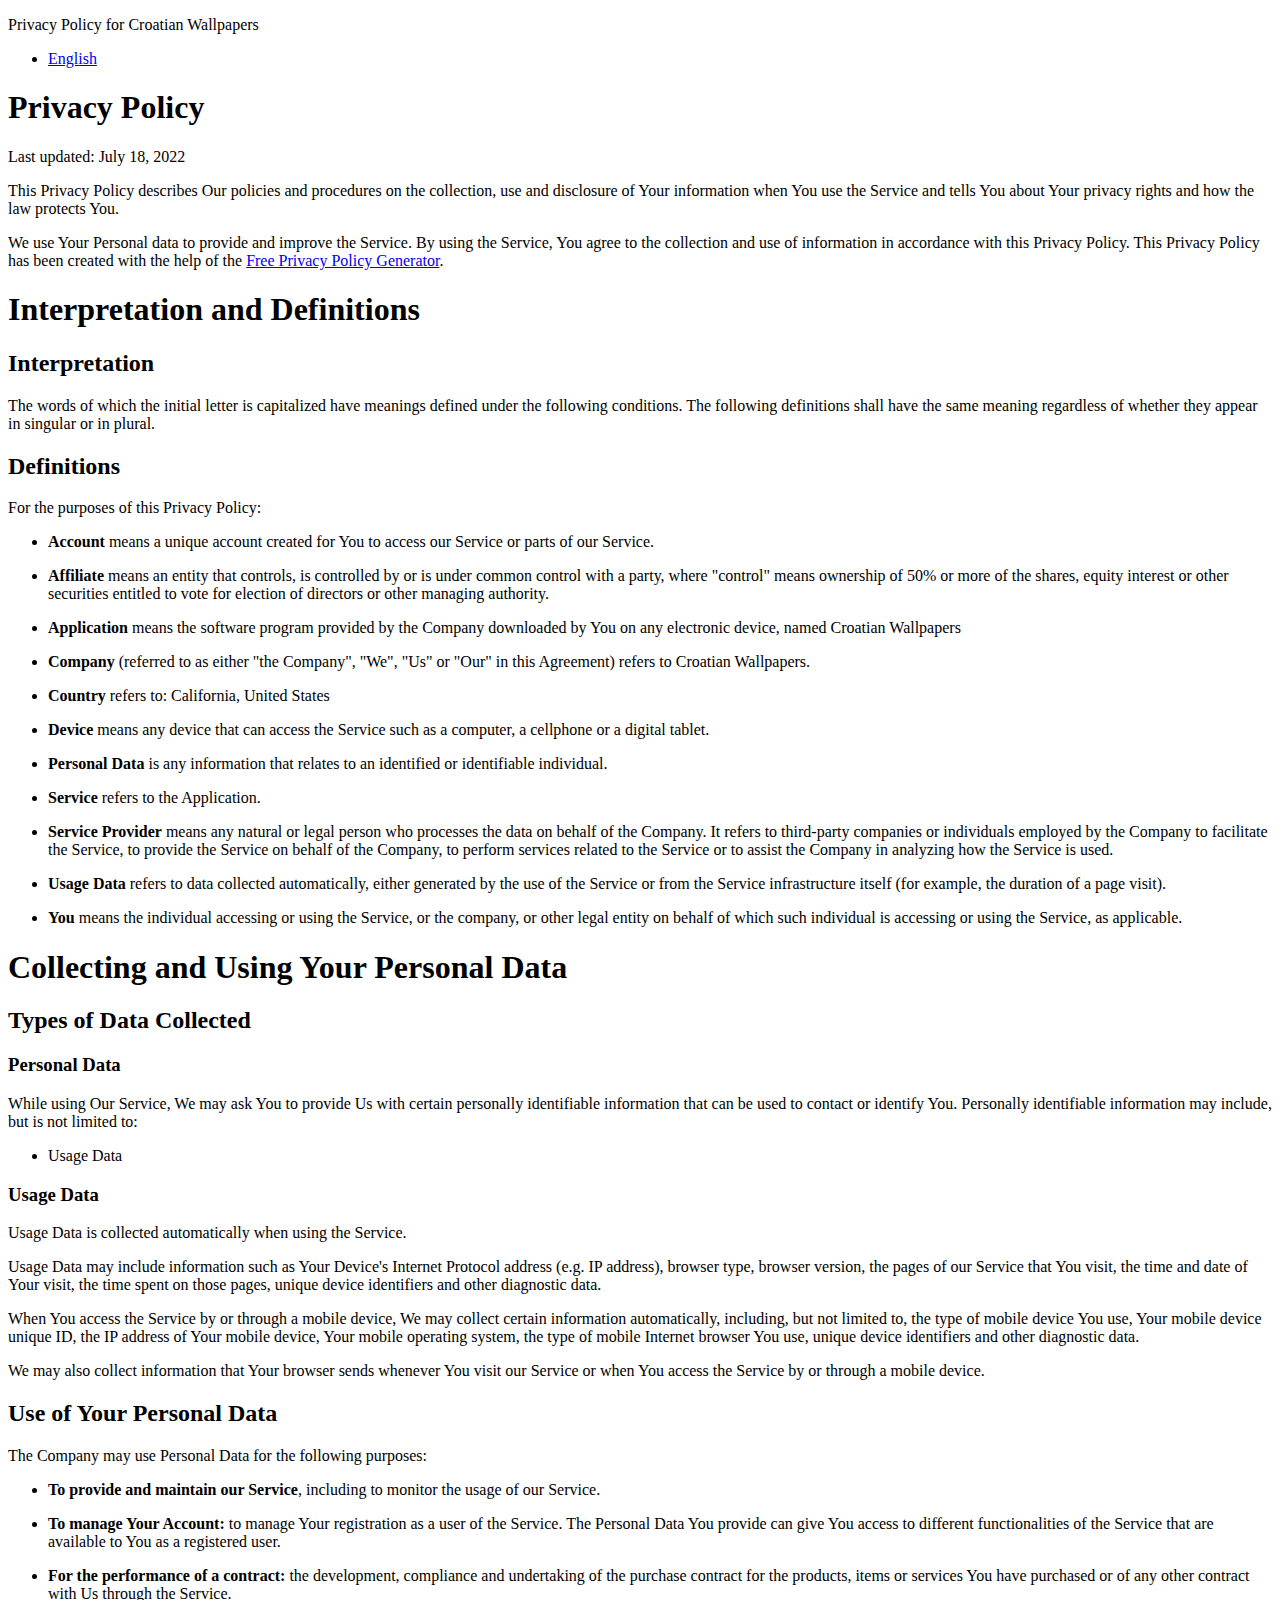
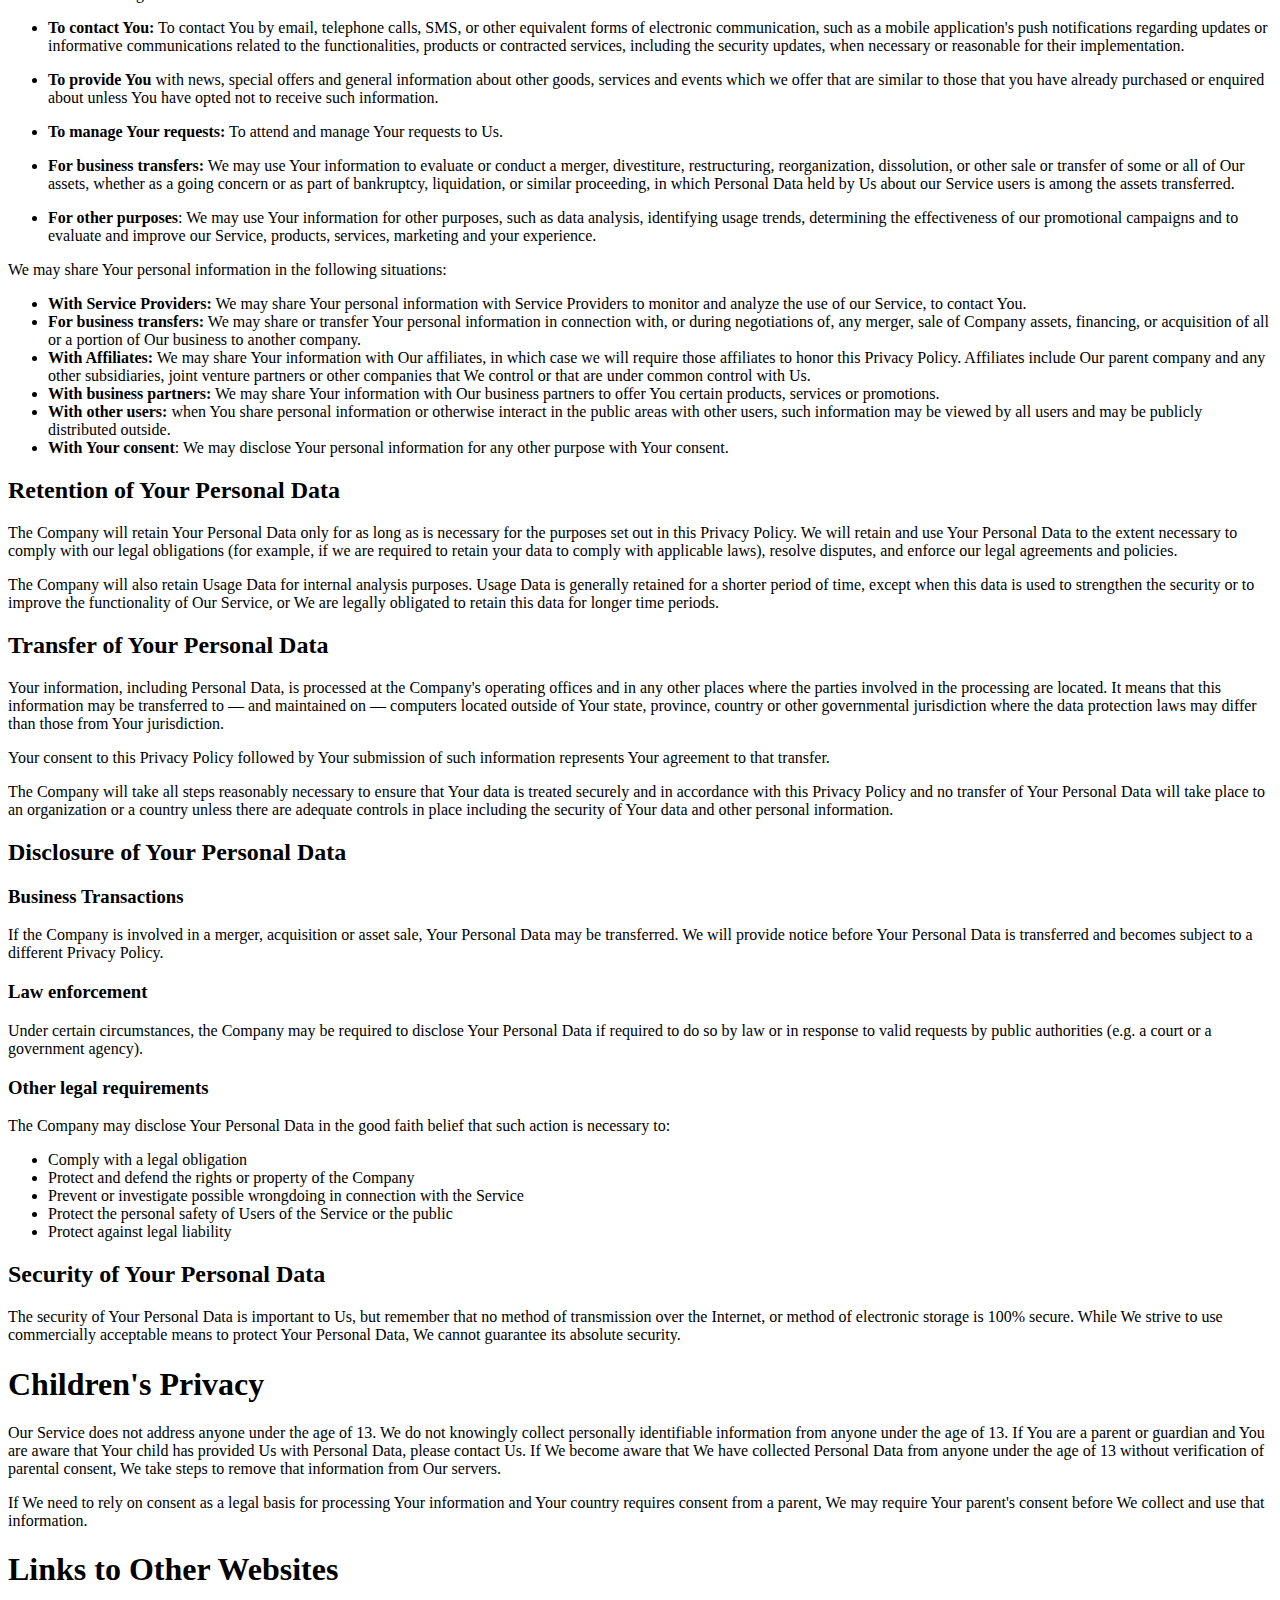
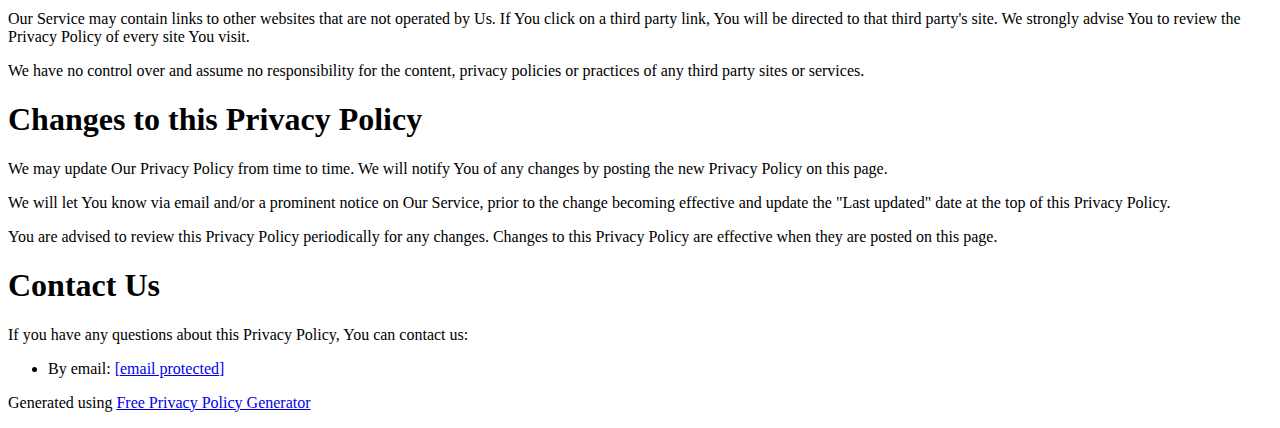
==== CroatianWallpapersPolicy.html @ 4a55ebb8 "Create CroatianWallpapersPolicy.html" ====
<!DOCTYPE html>
<html lang="en">
<head>
<title>Privacy Policy for Croatian Wallpapers - FreePrivacyPolicy.com</title>
<meta charset="utf-8">
<meta http-equiv="X-UA-Compatible" content="IE=edge,chrome=1">
<meta name="viewport" content="width=device-width, initial-scale=1">
<link rel="stylesheet" type="text/css" href="/public/livelink/css/livelink.css" />
<meta name="robots" content="noindex" />
<meta property="og:title" content="Privacy Policy for Croatian Wallpapers - FreePrivacyPolicy.com" />
<meta property="og:image" content="https://www.freeprivacypolicy.com/public/images/meta_og_image_livelink.png" />
<meta property="og:image:width" content="1280" />
<meta property="og:image:height" content="720" />
<meta property="og:url" content="https://www.freeprivacypolicy.com/live/164fdd4f-b0a5-4c75-a9fd-9471b7a98fe0" />
<meta property="og:site_name" content="FreePrivacyPolicy.com" />
<link rel="canonical" href="https://www.freeprivacypolicy.com/live/164fdd4f-b0a5-4c75-a9fd-9471b7a98fe0" />
<script async src="https://www.googletagmanager.com/gtag/js?id=G-QSMNQ8CKJG"></script>
<script>
    window.dataLayer = window.dataLayer || [];
    function gtag(){dataLayer.push(arguments);}
    gtag('js', new Date());
    gtag('config', 'G-QSMNQ8CKJG');
    </script>
</head>
<body>
<div class="page">
<div class="header">
<div class="container">
<p class="title">Privacy Policy for Croatian Wallpapers</p>
</div>
</div>

<div class="translations-list-container">
<div class="container">
<ul class="translations-list">
<li class="en translations-list-item">
<a class="tab-link active" href="#en">English</a>
</li>
</ul>
</div>
</div>

<div class="translations-content-container">
<div class="container">
<div class="tab-content translations-content-item en visible" id="en">
<h1>Privacy Policy</h1>
<p>Last updated: July 18, 2022</p>
<p>This Privacy Policy describes Our policies and procedures on the collection, use and disclosure of Your information when You use the Service and tells You about Your privacy rights and how the law protects You.</p>
<p>We use Your Personal data to provide and improve the Service. By using the Service, You agree to the collection and use of information in accordance with this Privacy Policy. This Privacy Policy has been created with the help of the <a href="https://www.freeprivacypolicy.com/free-privacy-policy-generator/" target="_blank">Free Privacy Policy Generator</a>.</p>
<h1>Interpretation and Definitions</h1>
<h2>Interpretation</h2>
<p>The words of which the initial letter is capitalized have meanings defined under the following conditions. The following definitions shall have the same meaning regardless of whether they appear in singular or in plural.</p>
<h2>Definitions</h2>
<p>For the purposes of this Privacy Policy:</p>
<ul>
<li>
<p><strong>Account</strong> means a unique account created for You to access our Service or parts of our Service.</p>
</li>
<li>
<p><strong>Affiliate</strong> means an entity that controls, is controlled by or is under common control with a party, where &quot;control&quot; means ownership of 50% or more of the shares, equity interest or other securities entitled to vote for election of directors or other managing authority.</p>
</li>
<li>
<p><strong>Application</strong> means the software program provided by the Company downloaded by You on any electronic device, named Croatian Wallpapers</p>
</li>
<li>
<p><strong>Company</strong> (referred to as either &quot;the Company&quot;, &quot;We&quot;, &quot;Us&quot; or &quot;Our&quot; in this Agreement) refers to Croatian Wallpapers.</p>
</li>
<li>
<p><strong>Country</strong> refers to: California, United States</p>
</li>
<li>
<p><strong>Device</strong> means any device that can access the Service such as a computer, a cellphone or a digital tablet.</p>
</li>
<li>
<p><strong>Personal Data</strong> is any information that relates to an identified or identifiable individual.</p>
</li>
<li>
<p><strong>Service</strong> refers to the Application.</p>
</li>
<li>
<p><strong>Service Provider</strong> means any natural or legal person who processes the data on behalf of the Company. It refers to third-party companies or individuals employed by the Company to facilitate the Service, to provide the Service on behalf of the Company, to perform services related to the Service or to assist the Company in analyzing how the Service is used.</p>
</li>
<li>
<p><strong>Usage Data</strong> refers to data collected automatically, either generated by the use of the Service or from the Service infrastructure itself (for example, the duration of a page visit).</p>
</li>
<li>
<p><strong>You</strong> means the individual accessing or using the Service, or the company, or other legal entity on behalf of which such individual is accessing or using the Service, as applicable.</p>
</li>
</ul>
<h1>Collecting and Using Your Personal Data</h1>
<h2>Types of Data Collected</h2>
<h3>Personal Data</h3>
<p>While using Our Service, We may ask You to provide Us with certain personally identifiable information that can be used to contact or identify You. Personally identifiable information may include, but is not limited to:</p>
<ul>
<li>Usage Data</li>
</ul>
<h3>Usage Data</h3>
<p>Usage Data is collected automatically when using the Service.</p>
<p>Usage Data may include information such as Your Device's Internet Protocol address (e.g. IP address), browser type, browser version, the pages of our Service that You visit, the time and date of Your visit, the time spent on those pages, unique device identifiers and other diagnostic data.</p>
<p>When You access the Service by or through a mobile device, We may collect certain information automatically, including, but not limited to, the type of mobile device You use, Your mobile device unique ID, the IP address of Your mobile device, Your mobile operating system, the type of mobile Internet browser You use, unique device identifiers and other diagnostic data.</p>
<p>We may also collect information that Your browser sends whenever You visit our Service or when You access the Service by or through a mobile device.</p>
<h2>Use of Your Personal Data</h2>
<p>The Company may use Personal Data for the following purposes:</p>
<ul>
<li>
<p><strong>To provide and maintain our Service</strong>, including to monitor the usage of our Service.</p>
</li>
<li>
<p><strong>To manage Your Account:</strong> to manage Your registration as a user of the Service. The Personal Data You provide can give You access to different functionalities of the Service that are available to You as a registered user.</p>
</li>
<li>
<p><strong>For the performance of a contract:</strong> the development, compliance and undertaking of the purchase contract for the products, items or services You have purchased or of any other contract with Us through the Service.</p>
</li>
<li>
<p><strong>To contact You:</strong> To contact You by email, telephone calls, SMS, or other equivalent forms of electronic communication, such as a mobile application's push notifications regarding updates or informative communications related to the functionalities, products or contracted services, including the security updates, when necessary or reasonable for their implementation.</p>
</li>
<li>
<p><strong>To provide You</strong> with news, special offers and general information about other goods, services and events which we offer that are similar to those that you have already purchased or enquired about unless You have opted not to receive such information.</p>
</li>
<li>
<p><strong>To manage Your requests:</strong> To attend and manage Your requests to Us.</p>
</li>
<li>
<p><strong>For business transfers:</strong> We may use Your information to evaluate or conduct a merger, divestiture, restructuring, reorganization, dissolution, or other sale or transfer of some or all of Our assets, whether as a going concern or as part of bankruptcy, liquidation, or similar proceeding, in which Personal Data held by Us about our Service users is among the assets transferred.</p>
</li>
<li>
<p><strong>For other purposes</strong>: We may use Your information for other purposes, such as data analysis, identifying usage trends, determining the effectiveness of our promotional campaigns and to evaluate and improve our Service, products, services, marketing and your experience.</p>
</li>
</ul>
<p>We may share Your personal information in the following situations:</p>
<ul>
<li><strong>With Service Providers:</strong> We may share Your personal information with Service Providers to monitor and analyze the use of our Service, to contact You.</li>
<li><strong>For business transfers:</strong> We may share or transfer Your personal information in connection with, or during negotiations of, any merger, sale of Company assets, financing, or acquisition of all or a portion of Our business to another company.</li>
<li><strong>With Affiliates:</strong> We may share Your information with Our affiliates, in which case we will require those affiliates to honor this Privacy Policy. Affiliates include Our parent company and any other subsidiaries, joint venture partners or other companies that We control or that are under common control with Us.</li>
<li><strong>With business partners:</strong> We may share Your information with Our business partners to offer You certain products, services or promotions.</li>
<li><strong>With other users:</strong> when You share personal information or otherwise interact in the public areas with other users, such information may be viewed by all users and may be publicly distributed outside.</li>
<li><strong>With Your consent</strong>: We may disclose Your personal information for any other purpose with Your consent.</li>
</ul>
<h2>Retention of Your Personal Data</h2>
<p>The Company will retain Your Personal Data only for as long as is necessary for the purposes set out in this Privacy Policy. We will retain and use Your Personal Data to the extent necessary to comply with our legal obligations (for example, if we are required to retain your data to comply with applicable laws), resolve disputes, and enforce our legal agreements and policies.</p>
<p>The Company will also retain Usage Data for internal analysis purposes. Usage Data is generally retained for a shorter period of time, except when this data is used to strengthen the security or to improve the functionality of Our Service, or We are legally obligated to retain this data for longer time periods.</p>
<h2>Transfer of Your Personal Data</h2>
<p>Your information, including Personal Data, is processed at the Company's operating offices and in any other places where the parties involved in the processing are located. It means that this information may be transferred to — and maintained on — computers located outside of Your state, province, country or other governmental jurisdiction where the data protection laws may differ than those from Your jurisdiction.</p>
<p>Your consent to this Privacy Policy followed by Your submission of such information represents Your agreement to that transfer.</p>
<p>The Company will take all steps reasonably necessary to ensure that Your data is treated securely and in accordance with this Privacy Policy and no transfer of Your Personal Data will take place to an organization or a country unless there are adequate controls in place including the security of Your data and other personal information.</p>
<h2>Disclosure of Your Personal Data</h2>
<h3>Business Transactions</h3>
<p>If the Company is involved in a merger, acquisition or asset sale, Your Personal Data may be transferred. We will provide notice before Your Personal Data is transferred and becomes subject to a different Privacy Policy.</p>
<h3>Law enforcement</h3>
<p>Under certain circumstances, the Company may be required to disclose Your Personal Data if required to do so by law or in response to valid requests by public authorities (e.g. a court or a government agency).</p>
<h3>Other legal requirements</h3>
<p>The Company may disclose Your Personal Data in the good faith belief that such action is necessary to:</p>
<ul>
<li>Comply with a legal obligation</li>
<li>Protect and defend the rights or property of the Company</li>
<li>Prevent or investigate possible wrongdoing in connection with the Service</li>
<li>Protect the personal safety of Users of the Service or the public</li>
<li>Protect against legal liability</li>
</ul>
<h2>Security of Your Personal Data</h2>
<p>The security of Your Personal Data is important to Us, but remember that no method of transmission over the Internet, or method of electronic storage is 100% secure. While We strive to use commercially acceptable means to protect Your Personal Data, We cannot guarantee its absolute security.</p>
<h1>Children's Privacy</h1>
<p>Our Service does not address anyone under the age of 13. We do not knowingly collect personally identifiable information from anyone under the age of 13. If You are a parent or guardian and You are aware that Your child has provided Us with Personal Data, please contact Us. If We become aware that We have collected Personal Data from anyone under the age of 13 without verification of parental consent, We take steps to remove that information from Our servers.</p>
<p>If We need to rely on consent as a legal basis for processing Your information and Your country requires consent from a parent, We may require Your parent's consent before We collect and use that information.</p>
<h1>Links to Other Websites</h1>
<p>Our Service may contain links to other websites that are not operated by Us. If You click on a third party link, You will be directed to that third party's site. We strongly advise You to review the Privacy Policy of every site You visit.</p>
<p>We have no control over and assume no responsibility for the content, privacy policies or practices of any third party sites or services.</p>
<h1>Changes to this Privacy Policy</h1>
<p>We may update Our Privacy Policy from time to time. We will notify You of any changes by posting the new Privacy Policy on this page.</p>
<p>We will let You know via email and/or a prominent notice on Our Service, prior to the change becoming effective and update the &quot;Last updated&quot; date at the top of this Privacy Policy.</p>
<p>You are advised to review this Privacy Policy periodically for any changes. Changes to this Privacy Policy are effective when they are posted on this page.</p>
<h1>Contact Us</h1>
<p>If you have any questions about this Privacy Policy, You can contact us:</p>
<ul>
<li>By email: <a href="/cdn-cgi/l/email-protection" class="__cf_email__" data-cfemail="3747530e07070577505a565e5b1954585a">[email&#160;protected]</a></li>
</ul>
</div>
</div>
</div>

<div class="footer">
<div class="container">
<p>Generated using <a href="https://www.freeprivacypolicy.com/free-privacy-policy-generator/" target="_blank">Free Privacy Policy Generator</a></p>
</div>
</div>
</div>
<script data-cfasync="false" src="/cdn-cgi/scripts/5c5dd728/cloudflare-static/email-decode.min.js"></script><script type="text/javascript">
    const tabLinks = Array.from(document.querySelectorAll(".tab-link"));
    const tabContents = document.querySelectorAll(".tab-content");
    
    tabLinks.forEach(function(tabLink) {
        tabLink.addEventListener("click", toggleTab);
    });
    
    let priorActiveTab = null;
    
    function toggleTab(event) {
        tabLinks.forEach(function(tabLink, index){
            tabLink.classList.remove("active");
            tabLink.classList.add("inactive");
        
            tabContents[index].classList.remove("visible");
            tabContents[index].classList.add("hidden");
        });

        if(priorActiveTab === this) {
            this.classList.remove("active");
            this.classList.add("inactive");

            tabContents[tabLinks.indexOf(this)].classList.remove("visible");
            tabContents[tabLinks.indexOf(this)].classList.add("hidden");

            priorActiveTab = null;
        } else {
            this.classList.remove("inactive");
            this.classList.add("active");
        
            tabContents[tabLinks.indexOf(this)].classList.remove("hidden");
            tabContents[tabLinks.indexOf(this)].classList.add("visible");
        
            priorActiveTab = this;
        }
        
        if (priorActiveTab === null) {
            this.classList.remove("inactive");
            this.classList.add("active");
        
            tabContents[tabLinks.indexOf(this)].classList.remove("hidden");
            tabContents[tabLinks.indexOf(this)].classList.add("visible");
        }
      
        event.preventDefault();
    }
</script>
<script type="text/javascript">
    "use strict";
    window.LCG_TRACKING_APPLICATION = "freeprivacypolicy-livelink";
    window.LCG_TRACKING_ENVIRONMENT = "production";
    window.LCG_TRACKING_EPOCH = "2020-e01";
</script>
<script src="/track/v1/r/js-code" type="text/javascript" async="true"></script>
<script src="/track/v1/r/js-data" type="text/javascript" async="true"></script>
<img src="/track/v1/px" style="position:fixed;right:0px;bottom:0px;display:none;" />
<script defer src="https://static.cloudflareinsights.com/beacon.min.js/v652eace1692a40cfa3763df669d7439c1639079717194" integrity="sha512-Gi7xpJR8tSkrpF7aordPZQlW2DLtzUlZcumS8dMQjwDHEnw9I7ZLyiOj/6tZStRBGtGgN6ceN6cMH8z7etPGlw==" data-cf-beacon='{"rayId":"72cac93a8f04727c","token":"dd281d4ac6a447be928fcee1746ec801","version":"2022.6.0","si":100}' crossorigin="anonymous"></script>
</body>
</html>
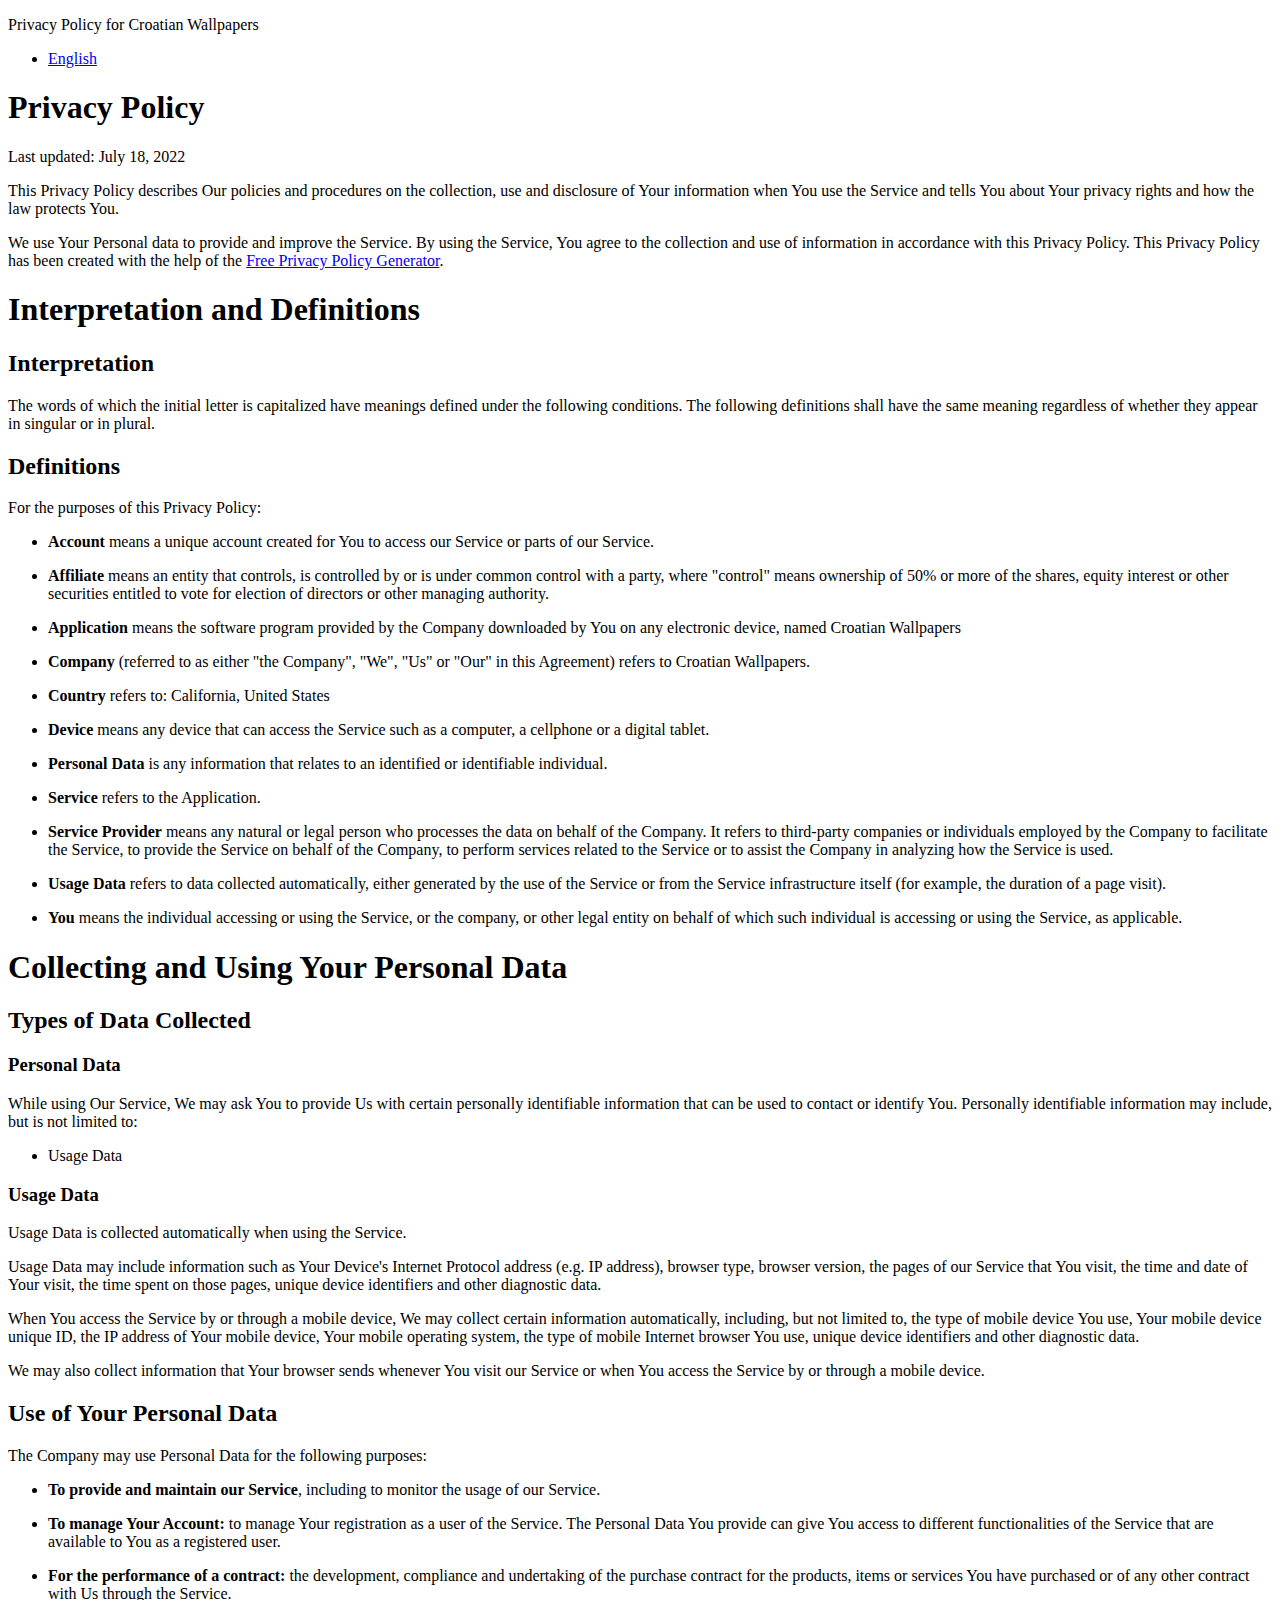
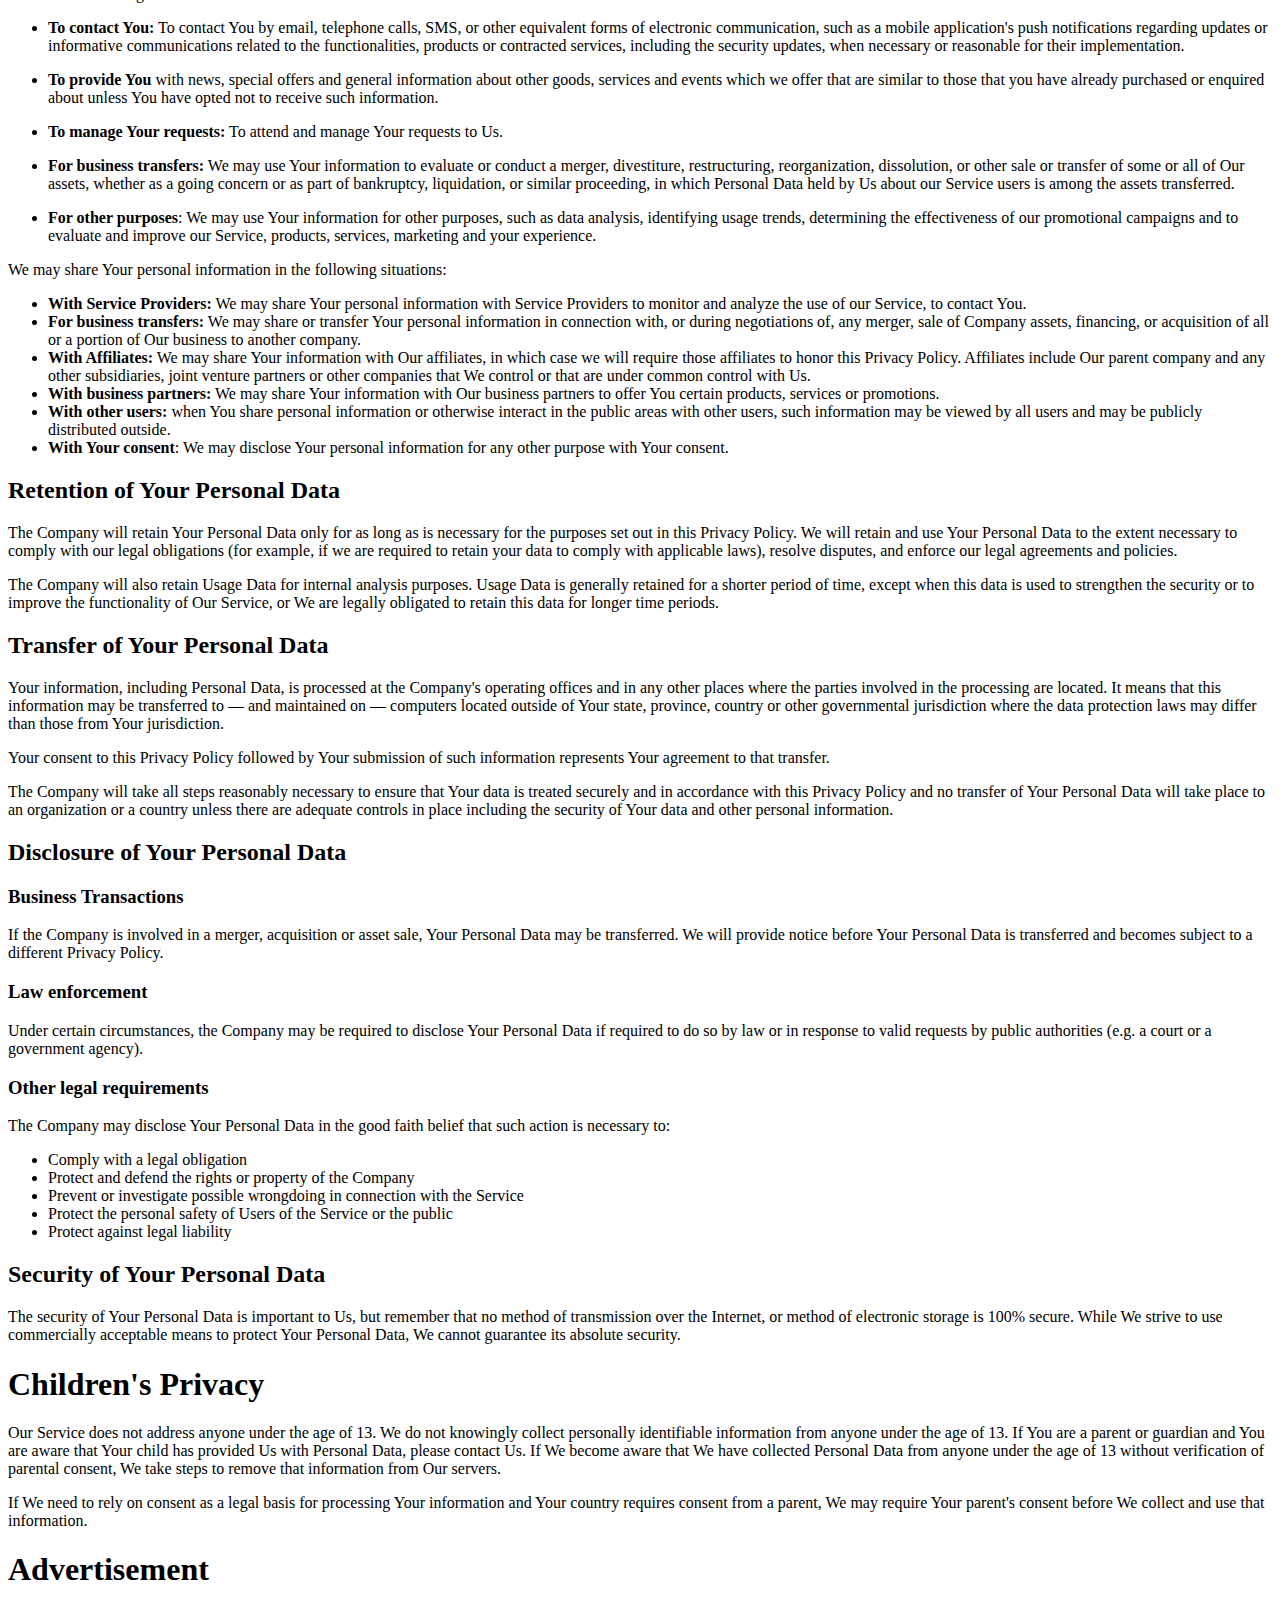
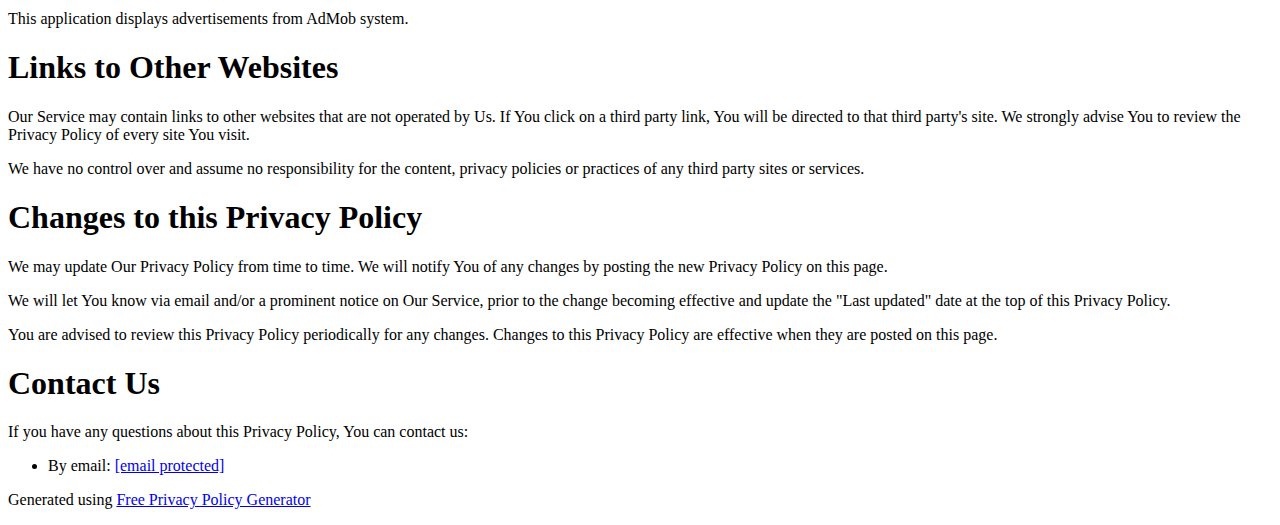
==== commit e55e220b: "Update CroatianWallpapersPolicy.html" ====
--- a/CroatianWallpapersPolicy.html
+++ b/CroatianWallpapersPolicy.html
@@ -162,6 +162,8 @@
 <h1>Children's Privacy</h1>
 <p>Our Service does not address anyone under the age of 13. We do not knowingly collect personally identifiable information from anyone under the age of 13. If You are a parent or guardian and You are aware that Your child has provided Us with Personal Data, please contact Us. If We become aware that We have collected Personal Data from anyone under the age of 13 without verification of parental consent, We take steps to remove that information from Our servers.</p>
 <p>If We need to rely on consent as a legal basis for processing Your information and Your country requires consent from a parent, We may require Your parent's consent before We collect and use that information.</p>
+<h1>Advertisement</h1>
+This application displays advertisements from AdMob system.
 <h1>Links to Other Websites</h1>
 <p>Our Service may contain links to other websites that are not operated by Us. If You click on a third party link, You will be directed to that third party's site. We strongly advise You to review the Privacy Policy of every site You visit.</p>
 <p>We have no control over and assume no responsibility for the content, privacy policies or practices of any third party sites or services.</p>
